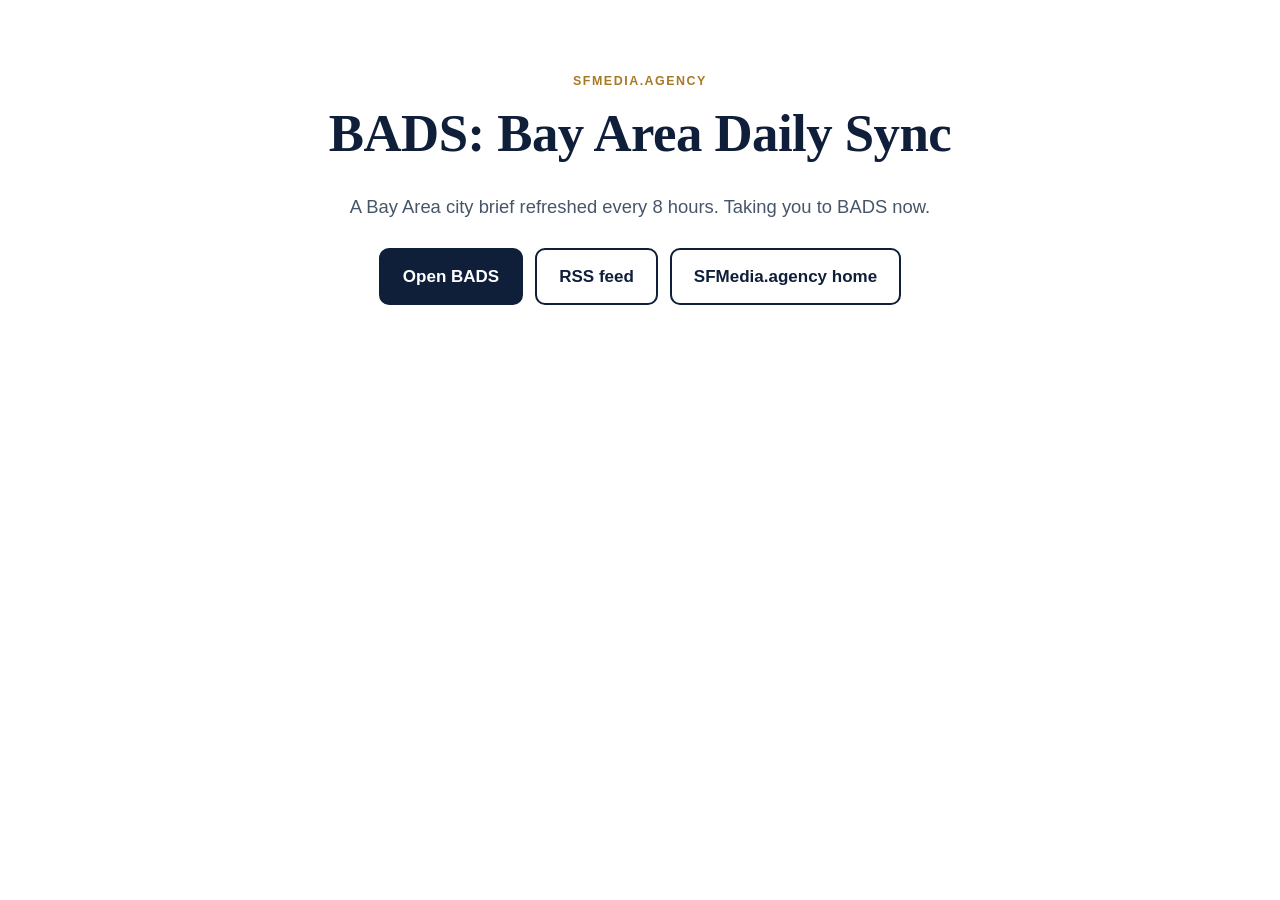
==== bads/index.html @ b38d039f "SFMedia.agency site: concierge for injury & DUI firms, BADS" ====
<!doctype html>
<html lang="en"><head><meta charset="utf-8"><meta name="viewport" content="width=device-width, initial-scale=1">
<title>BADS: Bay Area Daily Sync | SFMedia.agency</title>
<meta name="description" content="BADS (Bay Area Daily Sync) is a Bay Area city brief refreshed every 8 hours from public sources.">
<link rel="canonical" href="https://sfmedia.agency/#bads">
<meta http-equiv="refresh" content="3; url=https://bads.venuex.net/">
<link rel="icon" href="/favicon.svg" type="image/svg+xml"><link rel="stylesheet" href="/assets/style.css">
</head><body><main class="section"><div class="wrap narrow center">
<p class="eyebrow">SFMedia.agency</p><h1>BADS: Bay Area Daily Sync</h1>
<p class="lead">A Bay Area city brief refreshed every 8 hours. Taking you to BADS now.</p>
<div class="cta-row" style="justify-content:center"><a class="btn" href="https://bads.venuex.net/">Open BADS</a><a class="btn btn-ghost" href="https://bads.venuex.net/feed.xml">RSS feed</a><a class="btn btn-ghost" href="/">SFMedia.agency home</a></div>
</div></main></body></html>
---- assets/style.css ----
:root{--navy:#0f1f3a;--navy2:#172b4d;--slate:#475569;--slate2:#64748b;--line:#e2e8f0;--bg:#f8fafc;--ink:#0f172a;--accent:#c9963a;--accent-d:#a87a26;--r:14px}
*{box-sizing:border-box}
html{scroll-behavior:smooth;-webkit-text-size-adjust:100%}
body{margin:0;font-family:-apple-system,BlinkMacSystemFont,"Segoe UI",Roboto,"Helvetica Neue",Arial,sans-serif;color:var(--ink);background:#fff;line-height:1.6;font-size:17px}
h1,h2,h3{line-height:1.2;margin:0 0 .5em;color:var(--navy);letter-spacing:-.01em}
h1{font-family:Georgia,"Times New Roman",serif;font-size:clamp(2rem,5.5vw,3.3rem);font-weight:700}
h2{font-family:Georgia,"Times New Roman",serif;font-size:clamp(1.6rem,3.6vw,2.3rem)}
h3{font-size:1.08rem}
p{margin:0 0 1em}
a{color:var(--navy2)}
.wrap{max-width:1120px;margin:0 auto;padding:0 20px}
.narrow{max-width:760px}
.center{text-align:center}
.skip{position:absolute;left:-999px}.skip:focus{left:10px;top:10px;background:#fff;padding:8px;z-index:9}
.site-header{position:sticky;top:0;z-index:5;background:rgba(255,255,255,.94);backdrop-filter:saturate(1.4) blur(8px);border-bottom:1px solid var(--line)}
.nav{display:flex;align-items:center;justify-content:space-between;gap:12px;min-height:64px}
.brand{display:flex;align-items:center;gap:10px;font-weight:700;color:var(--navy);text-decoration:none;font-size:1.1rem}
.brand .dim{color:var(--slate2);font-weight:500}
.mark{display:inline-grid;place-items:center;width:34px;height:34px;border-radius:9px;background:var(--navy);color:#fff;font-size:.85rem;letter-spacing:.02em;box-shadow:inset 0 -3px 0 var(--accent)}
nav{display:flex;align-items:center;gap:18px}
nav a{color:var(--slate);text-decoration:none;font-size:.95rem}
nav a:hover{color:var(--navy)}
nav a:not(.btn){display:none}
@media(min-width:820px){nav a:not(.btn){display:inline}}
.btn{display:inline-block;background:var(--navy);color:#fff;text-decoration:none;font-weight:600;padding:13px 22px;border-radius:10px;border:2px solid var(--navy);transition:background .15s,border-color .15s}
.btn:hover{background:var(--navy2);border-color:var(--navy2)}
.btn-sm{padding:8px 14px;font-size:.9rem;color:#fff!important}
.btn-lg{padding:16px 30px;font-size:1.08rem}
.btn-ghost{background:transparent;color:var(--navy)}
.btn-ghost:hover{background:var(--bg);border-color:var(--navy)}
.btn-light{background:var(--accent);border-color:var(--accent);color:var(--navy)}
.btn-light:hover{background:#d8a64a;border-color:#d8a64a}
.btn-ghost-light{background:transparent;border-color:rgba(255,255,255,.5);color:#fff}
.btn-ghost-light:hover{border-color:#fff;background:rgba(255,255,255,.06)}
.cta-row{display:flex;flex-wrap:wrap;gap:12px;margin:1.6em 0 1em}
.eyebrow{text-transform:uppercase;letter-spacing:.12em;font-size:.78rem;font-weight:700;color:var(--accent-d);margin-bottom:.8em}
.eyebrow.light{color:var(--accent)}
.fine{font-size:.88rem;color:var(--slate2)}
.lead{font-size:1.15rem;color:var(--slate)}
.hero{background:linear-gradient(180deg,#f1f5f9 0%,#fff 100%);padding:56px 0 64px;border-bottom:1px solid var(--line)}
.hero-grid{display:grid;gap:40px;align-items:center}
@media(min-width:900px){.hero-grid{grid-template-columns:1.25fr .9fr}.hero{padding:88px 0 96px}}
.hero-card{background:#fff;border:1px solid var(--line);border-radius:18px;padding:22px;box-shadow:0 20px 50px -24px rgba(15,31,58,.35)}
.card-label{font-size:.8rem;font-weight:600;color:var(--slate2);margin-bottom:14px}
.bubble{padding:12px 15px;border-radius:14px;margin-bottom:12px;font-size:.95rem;max-width:92%}
.bubble.in{background:var(--bg);border:1px solid var(--line);color:var(--ink)}
.bubble.out{background:var(--navy);color:#fff;margin-left:auto;border-bottom-right-radius:4px}
.card-foot{font-size:.8rem;color:var(--slate2);margin:6px 0 0;border-top:1px dashed var(--line);padding-top:10px}
.section{padding:72px 0}
.section.alt{background:var(--bg);border-top:1px solid var(--line);border-bottom:1px solid var(--line)}
.grid-list{list-style:none;padding:0;margin:1.4em 0 0;display:grid;gap:12px}
.grid-list li{padding:14px 16px 14px 44px;border:1px solid var(--line);border-radius:12px;position:relative;color:var(--slate)}
.grid-list li:before{content:"";position:absolute;left:17px;top:22px;width:10px;height:10px;border-radius:50%;background:var(--accent)}
.grid-list strong{color:var(--ink)}
.cards{display:grid;gap:16px;margin-top:28px}
@media(min-width:640px){.cards{grid-template-columns:1fr 1fr}}
@media(min-width:980px){.cards{grid-template-columns:repeat(3,1fr)}}
.card{background:#fff;border:1px solid var(--line);border-radius:var(--r);padding:22px}
.card p{color:var(--slate);margin:0;font-size:.97rem}
.card.highlight{background:var(--navy);border-color:var(--navy)}
.card.highlight h3{color:#fff}.card.highlight p{color:#cbd5e1}
@media(min-width:980px){.card.highlight{grid-column:span 2}}
.steps{list-style:none;padding:0;margin:28px 0 36px;display:grid;gap:16px}
@media(min-width:820px){.steps{grid-template-columns:repeat(4,1fr)}}
.steps li{display:flex;gap:14px;align-items:flex-start;border:1px solid var(--line);border-radius:var(--r);padding:20px}
@media(min-width:820px){.steps li{flex-direction:column}}
.steps p{color:var(--slate);margin:0;font-size:.95rem}
.num{flex:none;display:grid;place-items:center;width:36px;height:36px;border-radius:50%;background:var(--accent);color:var(--navy);font-weight:800}
.diff{display:grid;gap:22px;margin-top:24px}
@media(min-width:720px){.diff{grid-template-columns:repeat(2,1fr)}}
@media(min-width:1000px){.diff{grid-template-columns:repeat(5,1fr)}}
.diff div{border-top:3px solid var(--accent);padding-top:14px}
.diff p{color:var(--slate);font-size:.95rem;margin:0}
.addon{border:1px solid var(--line);border-radius:18px;padding:32px}
.addon p{color:var(--slate)}
.dark{background:var(--navy);color:#dbe3ef}
.dark h2{color:#fff}
.bads{display:grid;gap:32px;align-items:center}
@media(min-width:900px){.bads{grid-template-columns:1.4fr 1fr}}
.bads-list{list-style:none;margin:0;padding:0;display:flex;flex-wrap:wrap;gap:10px}
.bads-list li{border:1px solid rgba(255,255,255,.22);border-radius:999px;padding:8px 16px;font-size:.95rem;color:#fff}
details{border-bottom:1px solid var(--line);padding:16px 0}
details:first-of-type{border-top:1px solid var(--line);margin-top:20px}
summary{cursor:pointer;font-weight:600;color:var(--navy);list-style:none;position:relative;padding-right:30px}
summary::-webkit-details-marker{display:none}
summary:after{content:"+";position:absolute;right:4px;top:-2px;font-size:1.4rem;color:var(--accent-d)}
details[open] summary:after{content:"\2212"}
details p{color:var(--slate);margin:.7em 0 0}
.contact{background:linear-gradient(180deg,#fff,#f1f5f9);border-top:1px solid var(--line)}
.contact .fine{margin-top:1.4em}
.site-footer{background:#0b1730;color:#94a3b8;padding:28px 0;font-size:.9rem}
.foot{display:flex;flex-wrap:wrap;justify-content:space-between;gap:8px}
.foot p{margin:0}.site-footer .fine{color:#7c8aa0}
:focus-visible{outline:3px solid var(--accent);outline-offset:2px}
@media(prefers-reduced-motion:reduce){html{scroll-behavior:auto}}
.btn-sm{white-space:nowrap}
@media(max-width:420px){.btn-sm{padding:8px 11px;font-size:.82rem}.brand{font-size:1rem}.mark{width:30px;height:30px}}
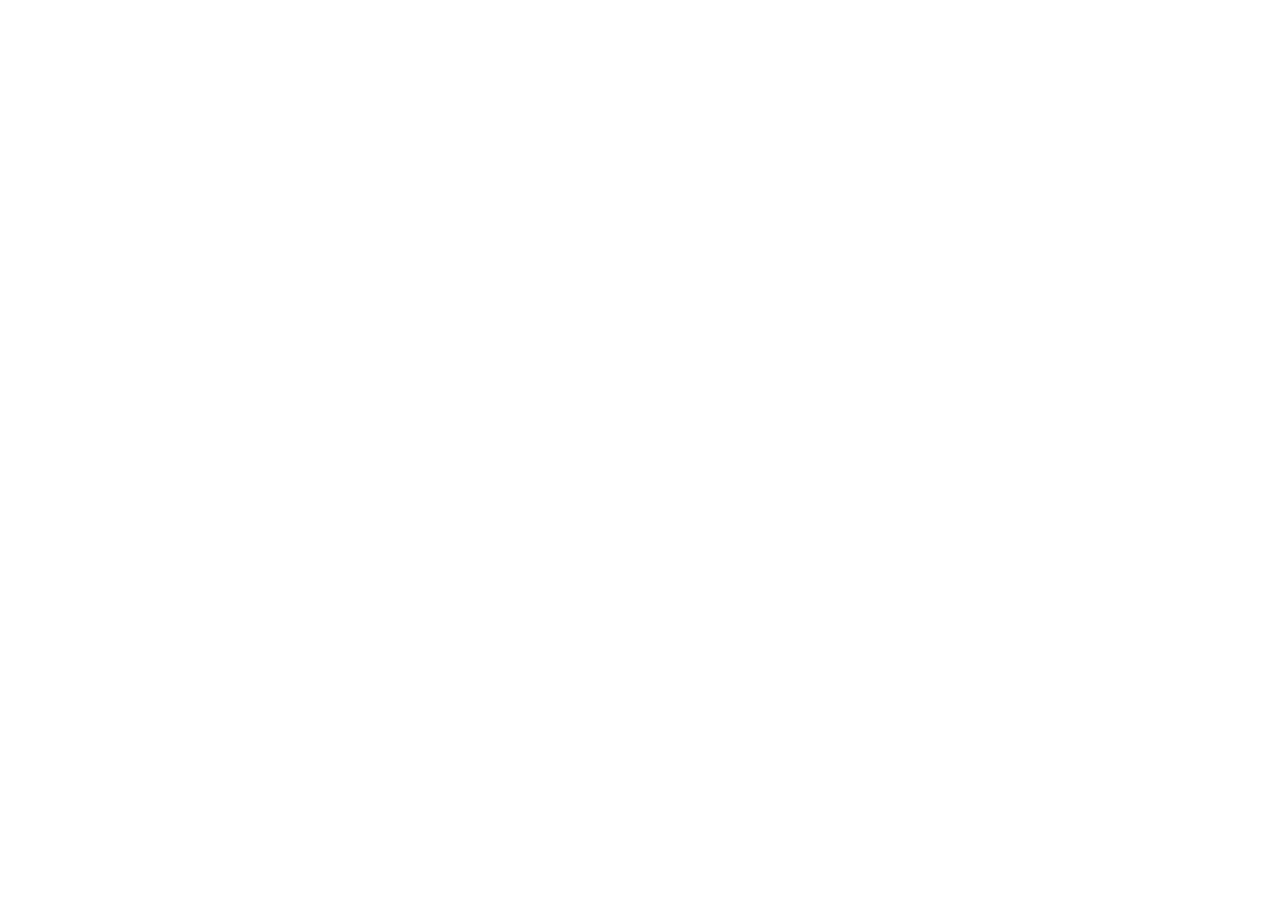
==== commit 054fdc6e: "Redirect sfmedia.agency to bamedia.agency" ====
--- a/bads/index.html
+++ b/bads/index.html
@@ -1,12 +1 @@
-<!doctype html>
-<html lang="en"><head><meta charset="utf-8"><meta name="viewport" content="width=device-width, initial-scale=1">
-<title>BADS: Bay Area Daily Sync | SFMedia.agency</title>
-<meta name="description" content="BADS (Bay Area Daily Sync) is a Bay Area city brief refreshed every 8 hours from public sources.">
-<link rel="canonical" href="https://sfmedia.agency/#bads">
-<meta http-equiv="refresh" content="3; url=https://bads.venuex.net/">
-<link rel="icon" href="/favicon.svg" type="image/svg+xml"><link rel="stylesheet" href="/assets/style.css">
-</head><body><main class="section"><div class="wrap narrow center">
-<p class="eyebrow">SFMedia.agency</p><h1>BADS: Bay Area Daily Sync</h1>
-<p class="lead">A Bay Area city brief refreshed every 8 hours. Taking you to BADS now.</p>
-<div class="cta-row" style="justify-content:center"><a class="btn" href="https://bads.venuex.net/">Open BADS</a><a class="btn btn-ghost" href="https://bads.venuex.net/feed.xml">RSS feed</a><a class="btn btn-ghost" href="/">SFMedia.agency home</a></div>
-</div></main></body></html>
+<!doctype html><html lang="en"><head><meta charset="utf-8"><title>Moved to Bay Area Media</title><meta name="robots" content="noindex"><link rel="canonical" href="https://bamedia.agency/bads/"><meta http-equiv="refresh" content="0; url=https://bamedia.agency/bads/"><script>location.replace("https://bamedia.agency/bads/")</script></head><body><p>This site has moved to <a href="https://bamedia.agency/bads/">Bay Area Media</a>.</p></body></html>
